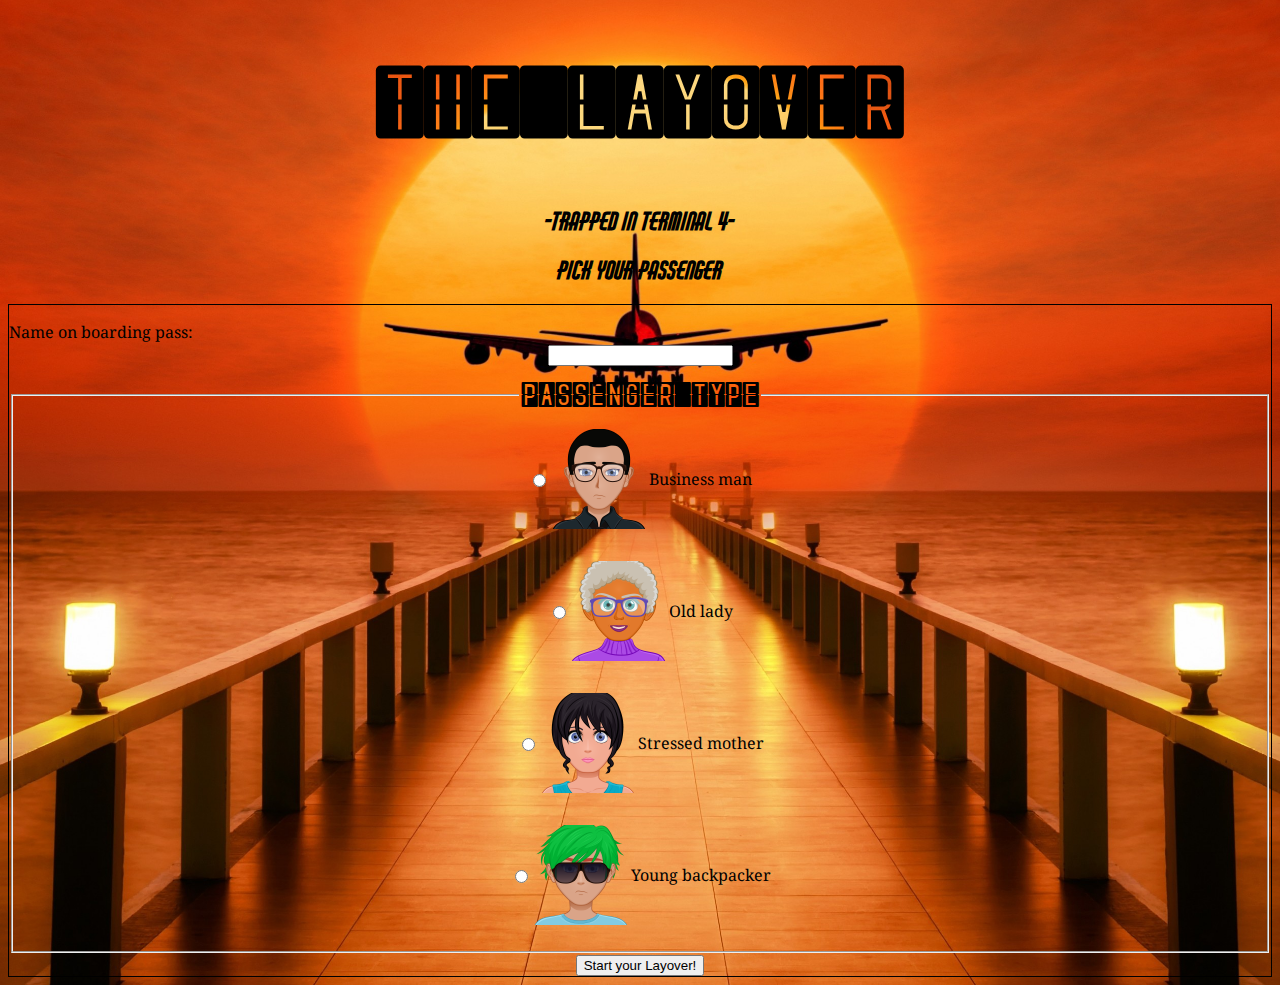
==== index.html @ 52bc4db1 "tdd create user object from data. also added images into assets folder." ====
<!DOCTYPE html>
<html lang="en">
<head>
    <meta charset="UTF-8">
    <meta name="viewport" content="width=device-width, initial-scale=1.0">
    <meta http-equiv="X-UA-Compatible" content="ie=edge">
    <link rel="stylesheet" href="./src/main.css">
    <title>The Layover!</title>
</head>
    <header>
        <h1>The layover</h1>
        <h2>-Trapped in terminal 4-</h2>
    </header>
    <body>
        <main>
            <h2>Pick your passenger</h2>
            <form id="user-sign-up">
                <p class="name-section">
                    <label for="name">Name on boarding pass:</label>
                    <input id="name" type="text" name="name" required>
                </p>
                <fieldset id="passenger">
                    <legend>Passenger Type</legend>
                    <p>
                        <label for="business-man">
                            <input id="business-man" type="radio" name="passenger" required value="bussiness-man">
                            <img src="./assets/business-man-icon.png" alt="business man icon">
                            Business man
                        </label>
                    </p>
                    <p>
                        <label for="old-lady">
                            <input id="old-lady" type="radio" name="passenger" required value="old-lady">
                            <img src="./assets/old-lady-icon.png" alt="old lady icon">
                            Old lady
                        </label>
                    </p>
                    <p>
                        <label for="stressed-mom">
                            <input id="stressed-mom" type="radio" name="passenger" required value="stressed-mom">
                            <img src="./assets/mother-icon.png" alt="stressed mom icon">
                            Stressed mother
                        </label>
                    </p>
                    <p>
                        <label for="backpacker">
                            <input id="backpacker" type="radio" name="passenger" required value="backpacker">
                            <img src="./assets/backpacker-icon.png" alt="backpacker icon">
                            Young backpacker
                        </label>
                    </p>
                </fieldset>
                <button id="form-button">Start your Layover!</button>
            </form>
        </main>
    </body>
</html>
---- src/main.css ----
@import url('https://fonts.googleapis.com/css?family=Noto+Serif');

@font-face {
    font-family: 'Skyfont';
    src: url(../assets/skyfont.regular-webfont.woff2);
}

@font-face {
    font-family: 'airamerica';
    src: url(../assets/AirAmerica-Regular.otf);
}

html { 
        background: url(../assets/airplane-sunset.jpg) no-repeat center center fixed; 
        background-size: cover;
}

body {
    font-family: 'Noto Serif';
    text-align: center;
   
}

#plane {
    max-width: 250px;
}

h1 {
    font-family: Skyfont;
    font-size: 100px;
    
}

h2 {
    font-family: 'airamerica'
}

legend {
    font-family: 'Skyfont';
    font-size: 36px;
    
}

/*form css*/
form {
  border: 1px solid black;
    
}

#passenger {
    display: flex;
    flex-direction: column;
    justify-content: center;
    align-items: center;
}

label {
    display: flex;
    align-items: center;
}


form img {
    max-height: 100px;
    /* display: flex;
    flex-direction: column;
    justify-content: center; */

      
    
}
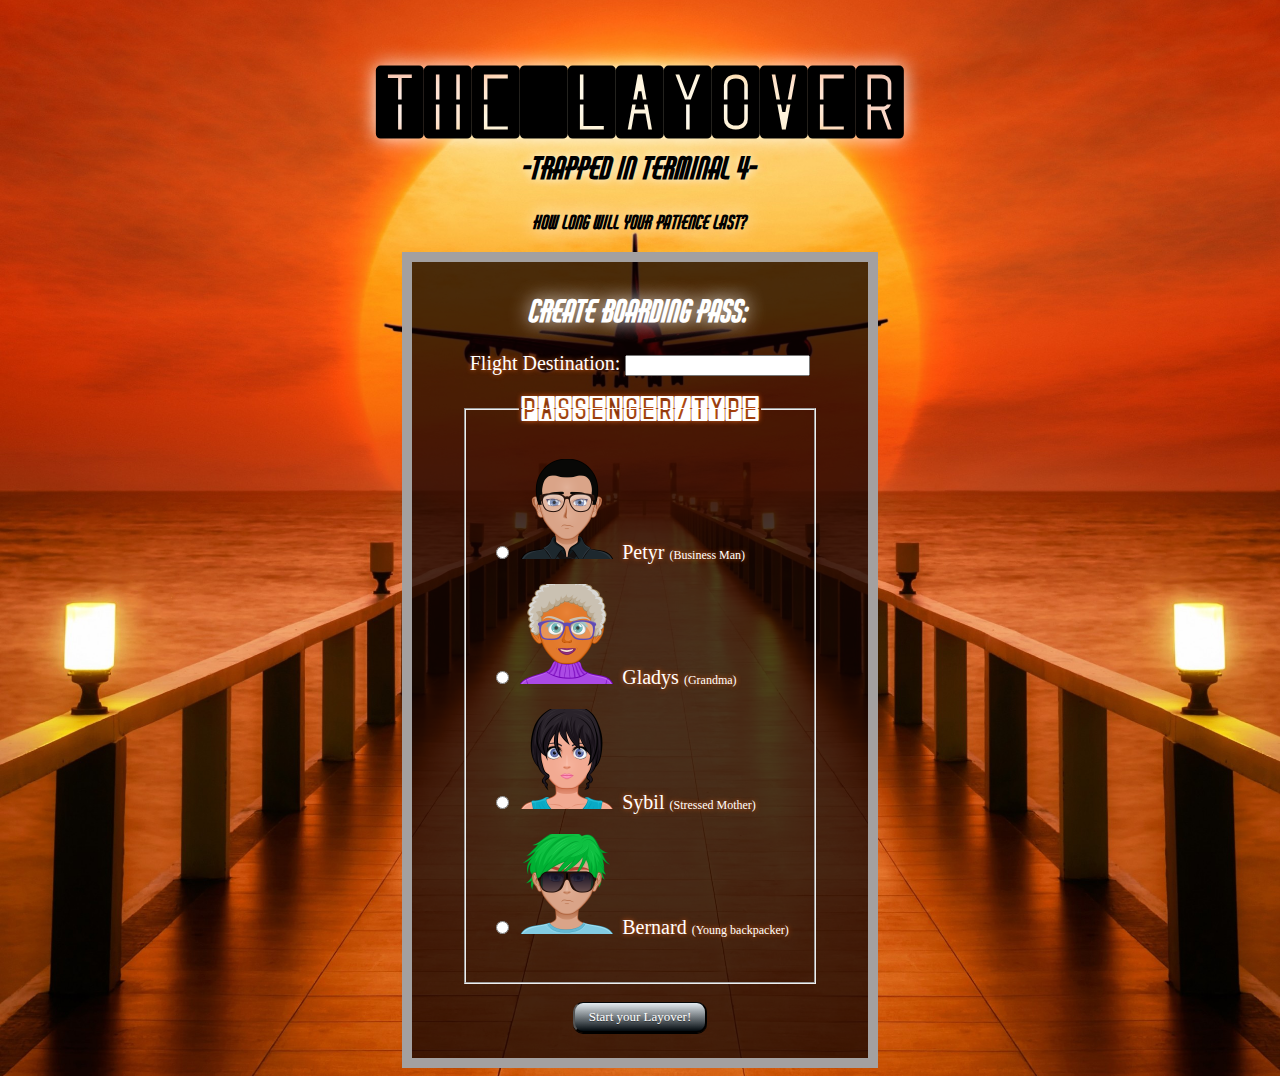
==== commit 1ac8599b: "wired up make-passenger function inside of index.js" ====
--- a/index.html
+++ b/index.html
@@ -7,51 +7,58 @@
     <link rel="stylesheet" href="./src/main.css">
     <title>The Layover!</title>
 </head>
+<body>
     <header>
         <h1>The layover</h1>
-        <h2>-Trapped in terminal 4-</h2>
+        <h2 id="trapped">-Trapped in terminal 4-</h2>
     </header>
-    <body>
-        <main>
-            <h2>Pick your passenger</h2>
-            <form id="user-sign-up">
-                <p class="name-section">
-                    <label for="name">Name on boarding pass:</label>
-                    <input id="name" type="text" name="name" required>
+    <main class="form-main">
+            <h3>
+                How long will your patience last?
+            </h3>
+            <form id="create-passenger" >
+                <h2 id="create-pass-h2">Create Boarding Pass:</h2>
+                <p class="flight-section">
+                    <label for="flight">Flight Destination:</label>
+                    <input id="flight" type="text" name="flight" required>
                 </p>
-                <fieldset id="passenger">
-                    <legend>Passenger Type</legend>
-                    <p>
-                        <label for="business-man">
-                            <input id="business-man" type="radio" name="passenger" required value="bussiness-man">
-                            <img src="./assets/business-man-icon.png" alt="business man icon">
-                            Business man
-                        </label>
-                    </p>
-                    <p>
-                        <label for="old-lady">
-                            <input id="old-lady" type="radio" name="passenger" required value="old-lady">
-                            <img src="./assets/old-lady-icon.png" alt="old lady icon">
-                            Old lady
-                        </label>
-                    </p>
-                    <p>
-                        <label for="stressed-mom">
-                            <input id="stressed-mom" type="radio" name="passenger" required value="stressed-mom">
-                            <img src="./assets/mother-icon.png" alt="stressed mom icon">
-                            Stressed mother
-                        </label>
-                    </p>
-                    <p>
-                        <label for="backpacker">
-                            <input id="backpacker" type="radio" name="passenger" required value="backpacker">
-                            <img src="./assets/backpacker-icon.png" alt="backpacker icon">
-                            Young backpacker
-                        </label>
+                
+                <fieldset>
+                    <legend>Passenger/Type</legend>
+                    <p id="avatars">
+                        <div class="passengers-css">
+                            <label for="business-man">
+                                <input id="business-man" type="radio" name="passenger" required value="bussiness-man">
+                                <img src="./assets/business-man-icon.png" alt="business man icon">
+                                Petyr <span class="character-type">(Business Man)</span>
+                            </label>
+                        </div>
+                        <div class="passengers-css">
+                            <label for="old-lady">
+                                <input id="old-lady" type="radio" name="passenger" required value="old-lady">
+                                <img src="./assets/old-lady-icon.png" alt="old lady icon">
+                                Gladys <span class="character-type">(Grandma)</span>
+                            </label>
+                        </div>
+                        <div class="passengers-css">
+                            <label for="stressed-mom">
+                                <input id="stressed-mom" type="radio" name="passenger" required value="stressed-mom">
+                                <img src="./assets/mother-icon.png" alt="stressed mom icon">
+                                Sybil <span class="character-type">(Stressed Mother)</span>
+                            </label>
+                        </div>
+                        <div class="passengers-css">
+                            <label for="backpacker">
+                                <input id="backpacker" type="radio" name="passenger" required value="backpacker">
+                                <img src="./assets/backpacker-icon.png" alt="backpacker icon">
+                                Bernard <span class="character-type">(Young backpacker)</span> 
+                            </label>
+                        </div>
                     </p>
                 </fieldset>
                 <button id="form-button">Start your Layover!</button>
             </form>
         </main>
+        <script type="module" src="./src/home-page/index.js"></script>
     </body>
 </html>--- a/src/main.css
+++ b/src/main.css
@@ -1,3 +1,4 @@
+/* font imports */
 @import url('https://fonts.googleapis.com/css?family=Noto+Serif');
 
 @font-face {
@@ -9,6 +10,7 @@
     font-family: 'airamerica';
     src: url(../assets/AirAmerica-Regular.otf);
 }
+/* end of fonts */
 
 html { 
         background: url(../assets/airplane-sunset.jpg) no-repeat center center fixed; 
@@ -21,18 +23,30 @@
    
 }
 
-#plane {
-    max-width: 250px;
-}
-
 h1 {
     font-family: Skyfont;
     font-size: 100px;
-    
+    text-shadow: 0 0 20px white;
+    margin-bottom: -15px;
 }
 
+
+
 h2 {
-    font-family: 'airamerica'
+    font-family: 'airamerica';
+    stroke: white;
+    text-shadow: 0 0 20px white;
+}
+
+h3 {
+    font-family: 'airamerica';
+    stroke: white;
+    text-shadow: 0 0 20px white;
+}
+
+#trapped {
+    font-size: 30px;
+    text-shadow: 0 0 10px rgb(255, 255, 255);
 }
 
 legend {
@@ -43,29 +57,67 @@
 
 /*form css*/
 form {
-  border: 1px solid black;
-    
+    display: inline-block;
+    background-color: rgba(14, 1, 1, 0.75);
+    padding: 50px;
+    font-family: 'Alice', serif;
+    color: white;
+    text-shadow: 0 0 5px rgb(221, 94, 25);
+    font-size: 20px;
+    border: 10px solid rgb(163, 160, 160);
 }
 
-#passenger {
-    display: flex;
-    flex-direction: column;
-    justify-content: center;
-    align-items: center;
+#create-pass-h2 {
+    margin-top: -20px;
+
 }
 
-label {
-    display: flex;
-    align-items: center;
+.passengers-css {
+    text-align: left;
+    padding: 10px;
 }
-
 
 form img {
     max-height: 100px;
-    /* display: flex;
-    flex-direction: column;
-    justify-content: center; */
+}
 
-      
-    
-}+/* form button */
+#form-button {
+    border-top: 1px solid #030608;
+    background: #030a0f;
+    background: -webkit-gradient(linear, left top, left bottom, from(#e4ebf0), to(#030a0f));
+    background: -webkit-linear-gradient(top, #e4ebf0, #030a0f);
+    background: -moz-linear-gradient(top, #e4ebf0, #030a0f);
+    background: -ms-linear-gradient(top, #e4ebf0, #030a0f);
+    background: -o-linear-gradient(top, #e4ebf0, #030a0f);
+    padding: 6px 14px;
+    -webkit-border-radius: 10px;
+    -moz-border-radius: 10px;
+    border-radius: 10px;
+    -webkit-box-shadow: rgba(0,0,0,1) 0 1px 0;
+    -moz-box-shadow: rgba(0,0,0,1) 0 1px 0;
+    box-shadow: rgba(0,0,0,1) 0 1px 0;
+    text-shadow: rgba(0,0,0,.4) 0 1px 0;
+    color: white;
+    font-size: 13px;
+    font-family: Georgia, Serif;
+    text-decoration: none;
+    vertical-align: middle;
+    margin-top: 15px;
+    margin-bottom: -25px;
+    }
+ #form-button:hover {
+    border-top-color: #d6571c;
+    background: #d6571c;
+    color: #f7f7f7;
+    opacity: 0.7;
+    }
+ #form-button:active {
+    border-top-color: #01060a;
+    background: #01060a;
+    }
+
+    /*character span in name */
+.character-type {
+        font-size: 12px;
+    }
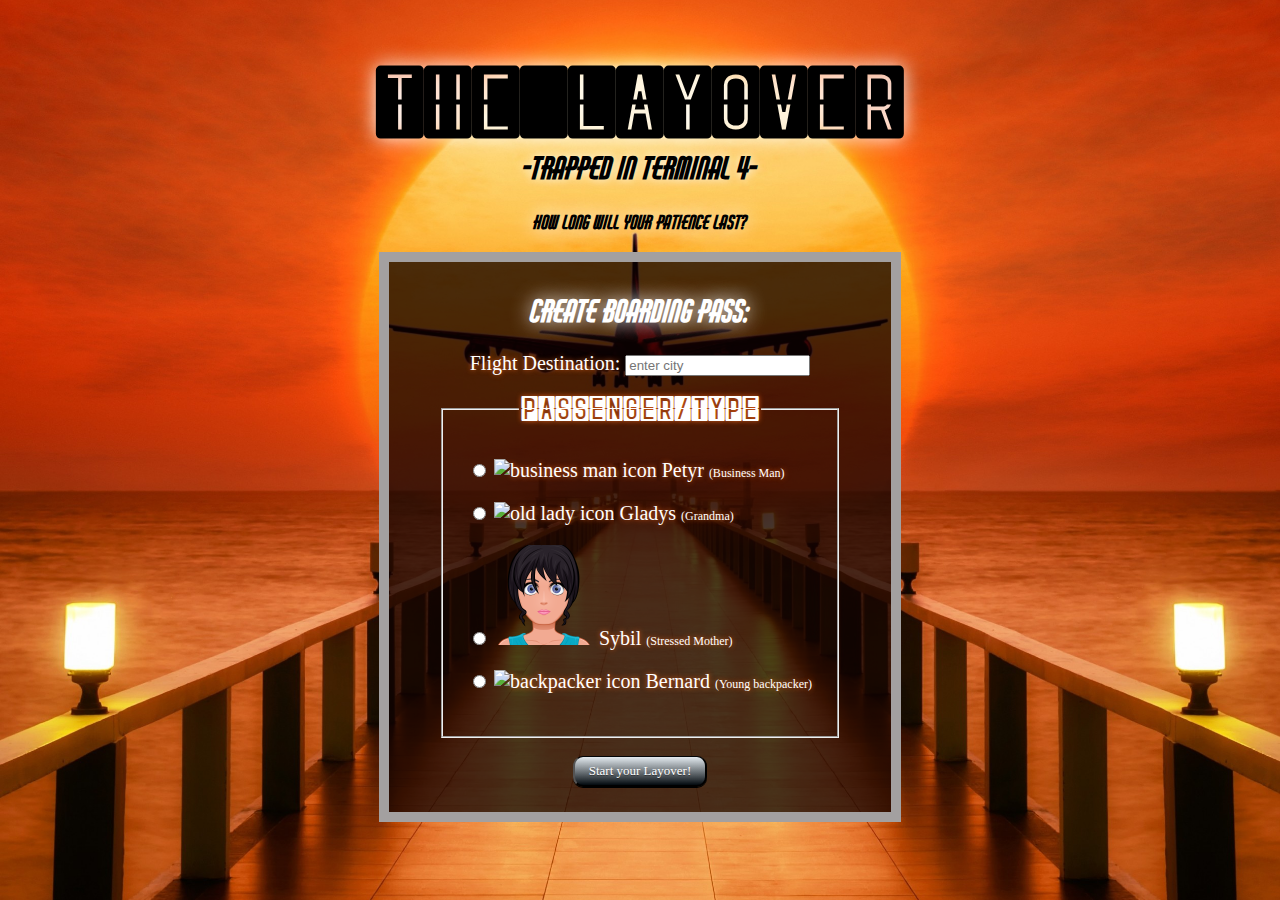
==== commit dbb3fa1e: "added images and created quest-data.js file." ====
--- a/index.html
+++ b/index.html
@@ -20,7 +20,7 @@
                 <h2 id="create-pass-h2">Create Boarding Pass:</h2>
                 <p class="flight-section">
                     <label for="flight">Flight Destination:</label>
-                    <input id="flight" type="text" name="flight" required>
+                    <input id="flight" type="text" name="flight" placeholder="enter city" required>
                 </p>
                 
                 <fieldset>
@@ -28,29 +28,29 @@
                     <p id="avatars">
                         <div class="passengers-css">
                             <label for="business-man">
-                                <input id="business-man" type="radio" name="passenger" required value="bussiness-man">
-                                <img src="./assets/business-man-icon.png" alt="business man icon">
+                                <input id="business-man" type="radio" name="passenger" required value="business-man">
+                                <img src="./assets/business-man.png" alt="business man icon">
                                 Petyr <span class="character-type">(Business Man)</span>
                             </label>
                         </div>
                         <div class="passengers-css">
                             <label for="old-lady">
                                 <input id="old-lady" type="radio" name="passenger" required value="old-lady">
-                                <img src="./assets/old-lady-icon.png" alt="old lady icon">
+                                <img src="./assets/old-lady.png" alt="old lady icon">
                                 Gladys <span class="character-type">(Grandma)</span>
                             </label>
                         </div>
                         <div class="passengers-css">
                             <label for="stressed-mom">
                                 <input id="stressed-mom" type="radio" name="passenger" required value="stressed-mom">
-                                <img src="./assets/mother-icon.png" alt="stressed mom icon">
+                                <img src="./assets/stressed-mom.png" alt="stressed mom icon">
                                 Sybil <span class="character-type">(Stressed Mother)</span>
                             </label>
                         </div>
                         <div class="passengers-css">
                             <label for="backpacker">
                                 <input id="backpacker" type="radio" name="passenger" required value="backpacker">
-                                <img src="./assets/backpacker-icon.png" alt="backpacker icon">
+                                <img src="./assets/backpacker.png" alt="backpacker icon">
                                 Bernard <span class="character-type">(Young backpacker)</span> 
                             </label>
                         </div>
--- a/src/main.css
+++ b/src/main.css
@@ -15,59 +15,61 @@
 html { 
         background: url(../assets/airplane-sunset.jpg) no-repeat center center fixed; 
         background-size: cover;
-}
-
-body {
-    font-family: 'Noto Serif';
-    text-align: center;
-   
-}
-
-h1 {
-    font-family: Skyfont;
-    font-size: 100px;
-    text-shadow: 0 0 20px white;
-    margin-bottom: -15px;
-}
-
-
-
-h2 {
-    font-family: 'airamerica';
-    stroke: white;
-    text-shadow: 0 0 20px white;
-}
-
-h3 {
-    font-family: 'airamerica';
-    stroke: white;
-    text-shadow: 0 0 20px white;
-}
-
-#trapped {
-    font-size: 30px;
-    text-shadow: 0 0 10px rgb(255, 255, 255);
-}
-
-legend {
-    font-family: 'Skyfont';
-    font-size: 36px;
+        cursor: url('../assets/airplane.png'), auto;
+    }
     
-}
-
-/*form css*/
-form {
-    display: inline-block;
-    background-color: rgba(14, 1, 1, 0.75);
-    padding: 50px;
-    font-family: 'Alice', serif;
-    color: white;
-    text-shadow: 0 0 5px rgb(221, 94, 25);
-    font-size: 20px;
-    border: 10px solid rgb(163, 160, 160);
-}
-
-#create-pass-h2 {
+    body {
+        font-family: 'Noto Serif';
+        text-align: center;
+        cursor: url('../assets/airplane.png'), auto;
+    }
+    
+    h1 {
+        font-family: Skyfont;
+        font-size: 100px;
+        text-shadow: 0 0 20px white;
+        margin-bottom: -15px;
+    }
+    
+    
+    
+    h2 {
+        font-family: 'airamerica';
+        stroke: white;
+        text-shadow: 0 0 20px white;
+    }
+    
+    h3 {
+        font-family: 'airamerica';
+        stroke: white;
+        text-shadow: 0 0 20px white;
+    }
+    
+    #trapped {
+        font-size: 30px;
+        text-shadow: 0 0 10px rgb(255, 255, 255);
+    }
+    
+    legend {
+        font-family: 'Skyfont';
+        font-size: 36px;
+        
+    }
+    
+    /*form css*/
+    form {
+        display: inline-block;
+        background-color: rgba(14, 1, 1, 0.75);
+        padding: 50px;
+        font-family: 'Alice', serif;
+        color: white;
+        text-shadow: 0 0 5px rgb(221, 94, 25);
+        font-size: 20px;
+        border: 10px solid rgb(163, 160, 160);
+        cursor: pointer; 
+    }
+    
+    #create-pass-h2 {
     margin-top: -20px;
 
 }
@@ -75,10 +77,12 @@
 .passengers-css {
     text-align: left;
     padding: 10px;
+    cursor: pointer; 
 }
 
 form img {
     max-height: 100px;
+    cursor: pointer; 
 }
 
 /* form button */
@@ -105,6 +109,7 @@
     vertical-align: middle;
     margin-top: 15px;
     margin-bottom: -25px;
+    cursor: pointer; 
     }
  #form-button:hover {
     border-top-color: #d6571c;
@@ -120,4 +125,19 @@
     /*character span in name */
 .character-type {
         font-size: 12px;
+        cursor: pointer; 
     }
+
+input {
+    cursor: pointer; 
+}
+
+fieldset {
+    cursor: pointer; 
+}
+
+label {
+    cursor: pointer; 
+}
+
+
